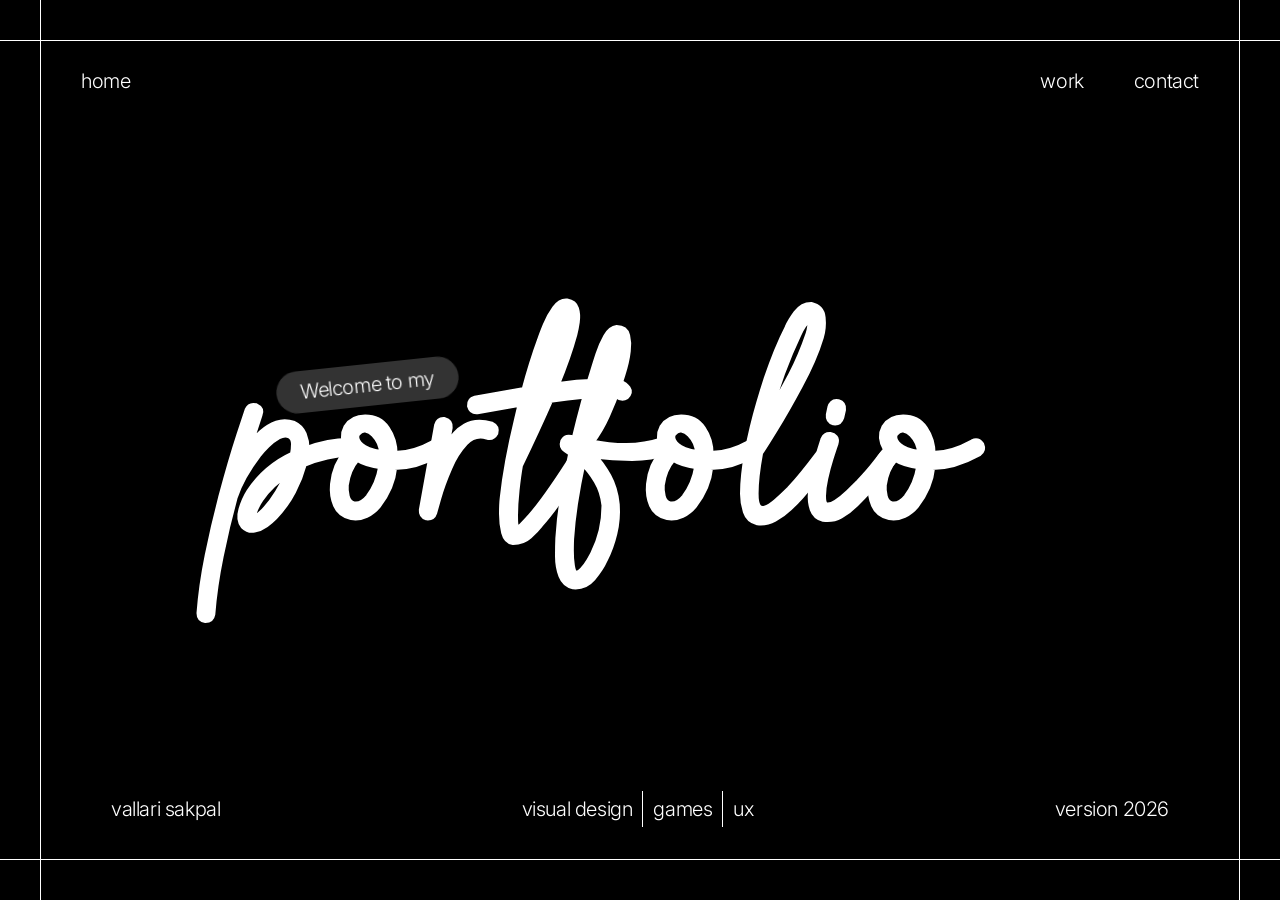
==== index.html @ c86864dd "Add index.html for redirecting to homepage" ====
<!DOCTYPE html>
<html>
<head>
  <meta charset="utf-8">
  <meta http-equiv="refresh" content="0; url=portfolio/homepage.html">
  <title>Redirecting...</title>
</head>
<body>
  <a href="portfolio/homepage.html">Click here if you are not redirected</a>
</body>
</html>
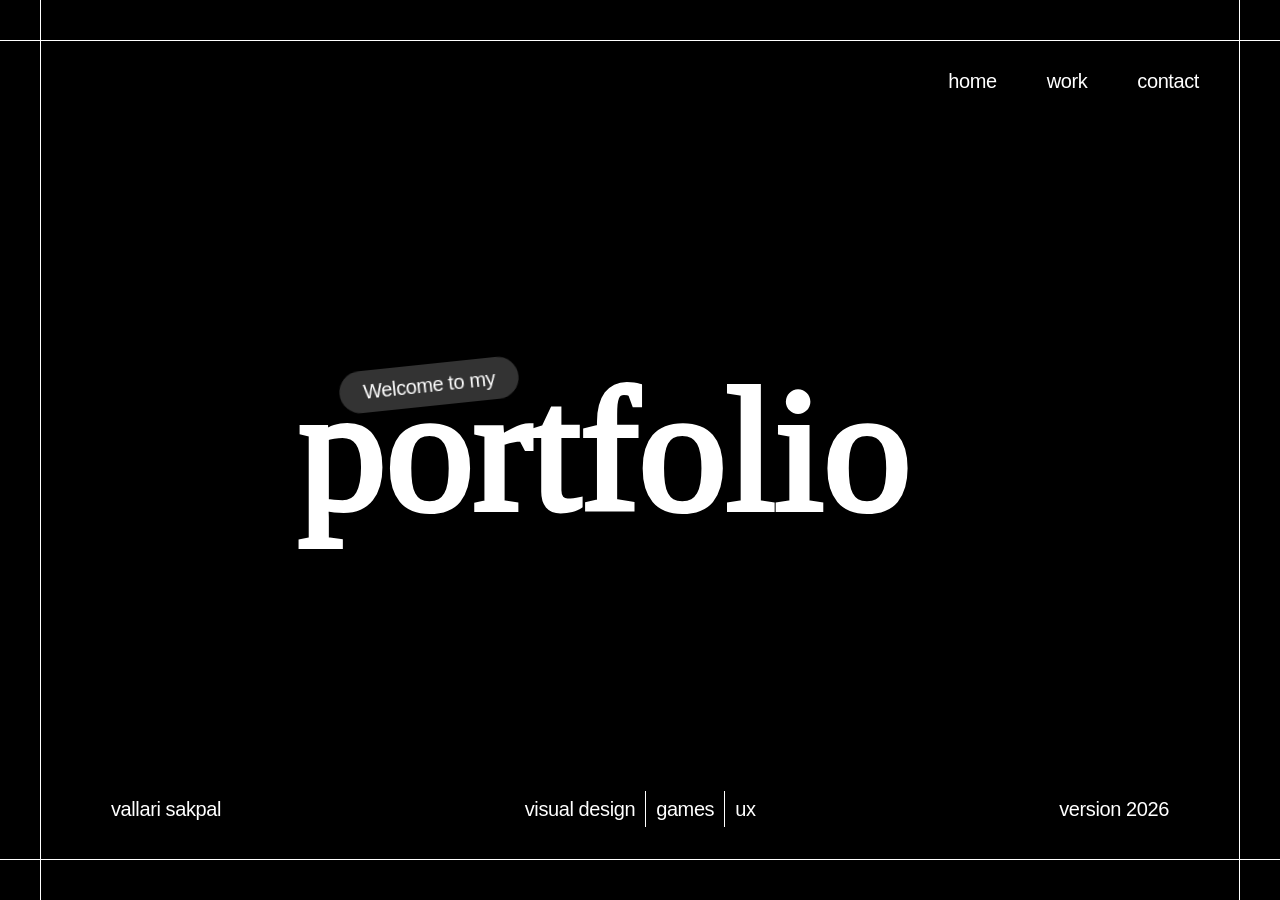
==== commit 565df513: "Update HTML tag to include language attribute" ====
--- a/index.html
+++ b/index.html
@@ -1,5 +1,5 @@
 <!DOCTYPE html>
-<html>
+<html lang="en">
 <head>
   <meta charset="utf-8">
   <meta http-equiv="refresh" content="0; url=portfolio/homepage.html">
